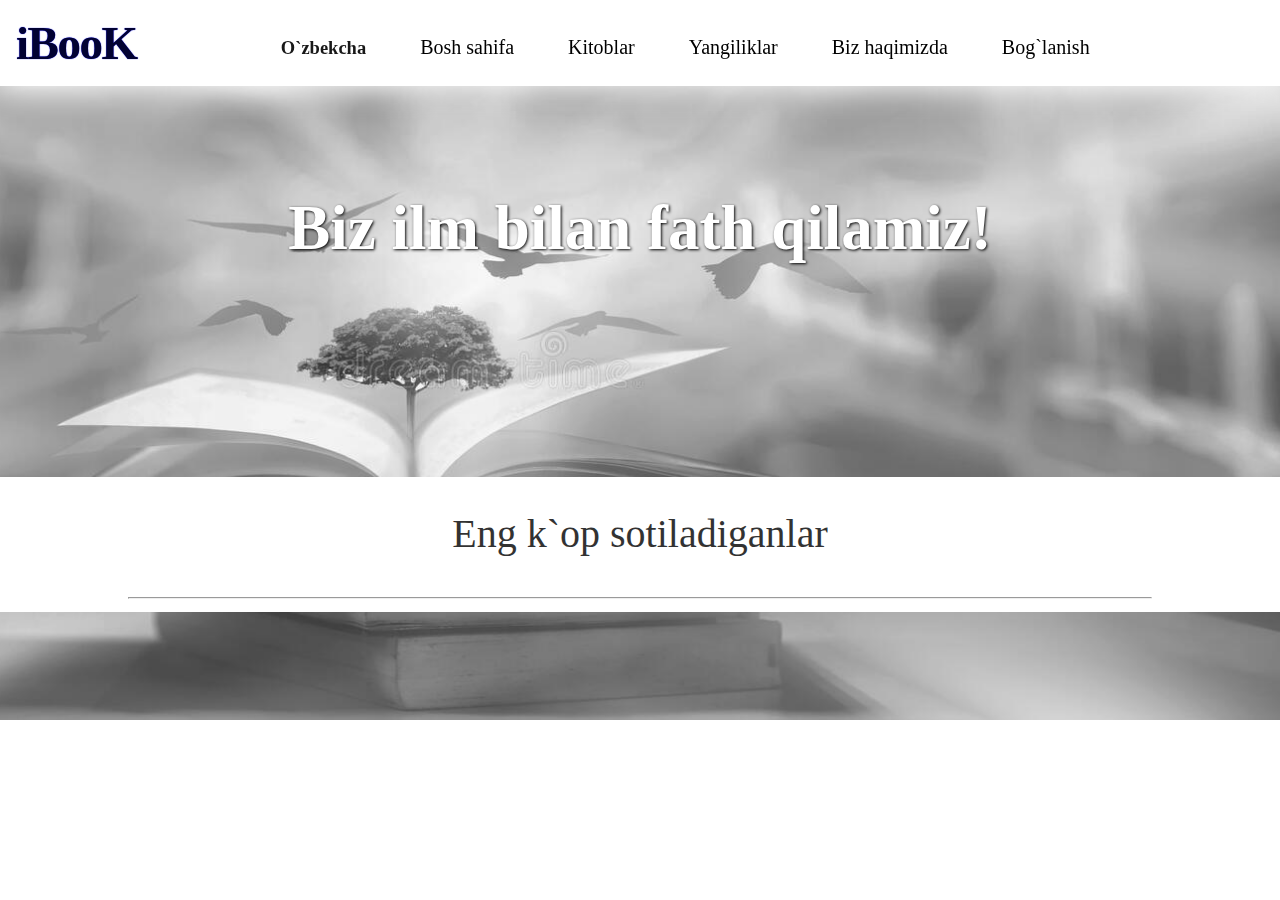
==== index.html @ 7433449e "new" ====
<!DOCTYPE html>
<html lang="en">
<head>
    <meta charset="UTF-8">
    <meta http-equiv="X-UA-Compatible" content="IE=edge">
    <meta name="viewport" content="width=device-width, initial-scale=1.0">
    <title>iBook</title>
    <link rel="icon" href="img/picture for icon title.png">
    <link rel="stylesheet" href="css/style.css">
    <link rel="stylesheet" href="https://cdnjs.cloudflare.com/ajax/libs/font-awesome/6.2.0/css/all.min.css" integrity="sha512-xh6O/CkQoPOWDdYTDqeRdPCVd1SpvCA9XXcUnZS2FmJNp1coAFzvtCN9BmamE+4aHK8yyUHUSCcJHgXloTyT2A==" crossorigin="anonymous" referrerpolicy="no-referrer" />
</head>
<body>
    <!-- header start  -->
    <header>
        <div class="container">
            <nav class="navbar">
                <div class="logo">
                    <h1>iBooK</h1>
                </div>
                <div class="navbar__nav">
                    <a href="#">O`zbekcha</a>
                    <a href="#">Bosh sahifa</a>
                    <a href="#">Kitoblar</a>
                    <a href="#">Yangiliklar</a>
                    <a href="#">Biz haqimizda</a>
                    <a href="#">Bog`lanish</a>
                </div>
                <div class="icon__header">
                    <i class="fa-solid fa-person"></i>
                    <i class="fa-solid fa-cart-shopping"></i>
                    <i class="fa-solid fa-magnifying-glass"></i>
                </div>
            </nav>
        </div>
    </header>
    <!-- header end  -->
    <!-- header banner start  -->
    <div class="banner">
        <div class="container">
          <h2>Biz ilm bilan fath qilamiz!</h2>
        </div>
        <div class="banner__bottom">
          <div class="container">
            <h3>Eng k`op sotiladiganlar</h3>
            <hr>
          </div>
        </div>
    </div>
</body>
</html>
---- css/style.css ----
* {
    margin: 0;
    padding: 0;
    box-sizing: border-box;
}
 /* header start  */
 header {
    padding: 1rem;
    width: 100%;
 }
 .container {
    max-width: 1340px;
    margin: auto;
 }
 .navbar {
    display: flex;
    justify-content: space-between;
 }
 header {
    box-shadow: 2px 2px 30px #fff;
    background-color: #fff;
    position: fixed;
    z-index: 1;
 }
 .navbar h1 {
    font-family: Maiandra GD;
    font-size: 47px;
    color:rgb(2, 2, 51) ;
    letter-spacing: -1.5px;
    text-shadow: 0px 0px 1px blue;
 }
 .navbar__nav {
    margin-top: 20px;
 }
 .navbar__nav a {
    text-decoration: none;
    font-size: 20px;
    padding-left: 25px;
    padding-right: 25px;
    font-family: Maiandra GD;
    color: black;
 }
 .navbar__nav a:hover {
    cursor: pointer;
    color: black;
    opacity: 0.9;
 }
 .navbar__nav a:nth-child(1) {
    font-size: 18.5px;
    font-weight: 600;
    opacity: 0.9;
 }
 .icon__header {
    font-size: 28px;
    margin-top: 20px;
 }
 .icon__header .fa-solid {
    padding-left: 5px;
    padding-right: 5px;
    color:rgb(2, 2, 51) ;
 }
 .icon__header .fa-solid:hover {
    text-shadow: 0px 1px 1px brown;
    cursor: grab;
 }
 /* header end  */
 /* banner start  */
 .banner {
    width: 100%;
    height: 80vh;
    background-image: url(/img/picture\ for\ banner.jpg);
    background-repeat: no-repeat;
    background-size: cover;
    background-position: 100%;
 }
 .banner h2 {
  color: white;
  font-size: 63px;
  padding-top: 15%;
  font-family: Cascadia Code SemiBold;
  text-align: center;
  text-shadow: 1px 1px 3px black;
 }
 .banner__bottom {
    width: 100%;
    height: 15vh;
    background-color: white;
    margin-top: 212px;
 }
 .banner__bottom h3 {
    text-align: center;
    font-family: Maiandra GD;
    padding-top: 33px;
    font-size: 40px;
    font-weight: 200;
    opacity: 0.8;
 }
 .banner__bottom hr {
    background-color: black;
    width: 80%;
    margin: auto;
    margin-top: 40px;
    opacity: 1;
 }
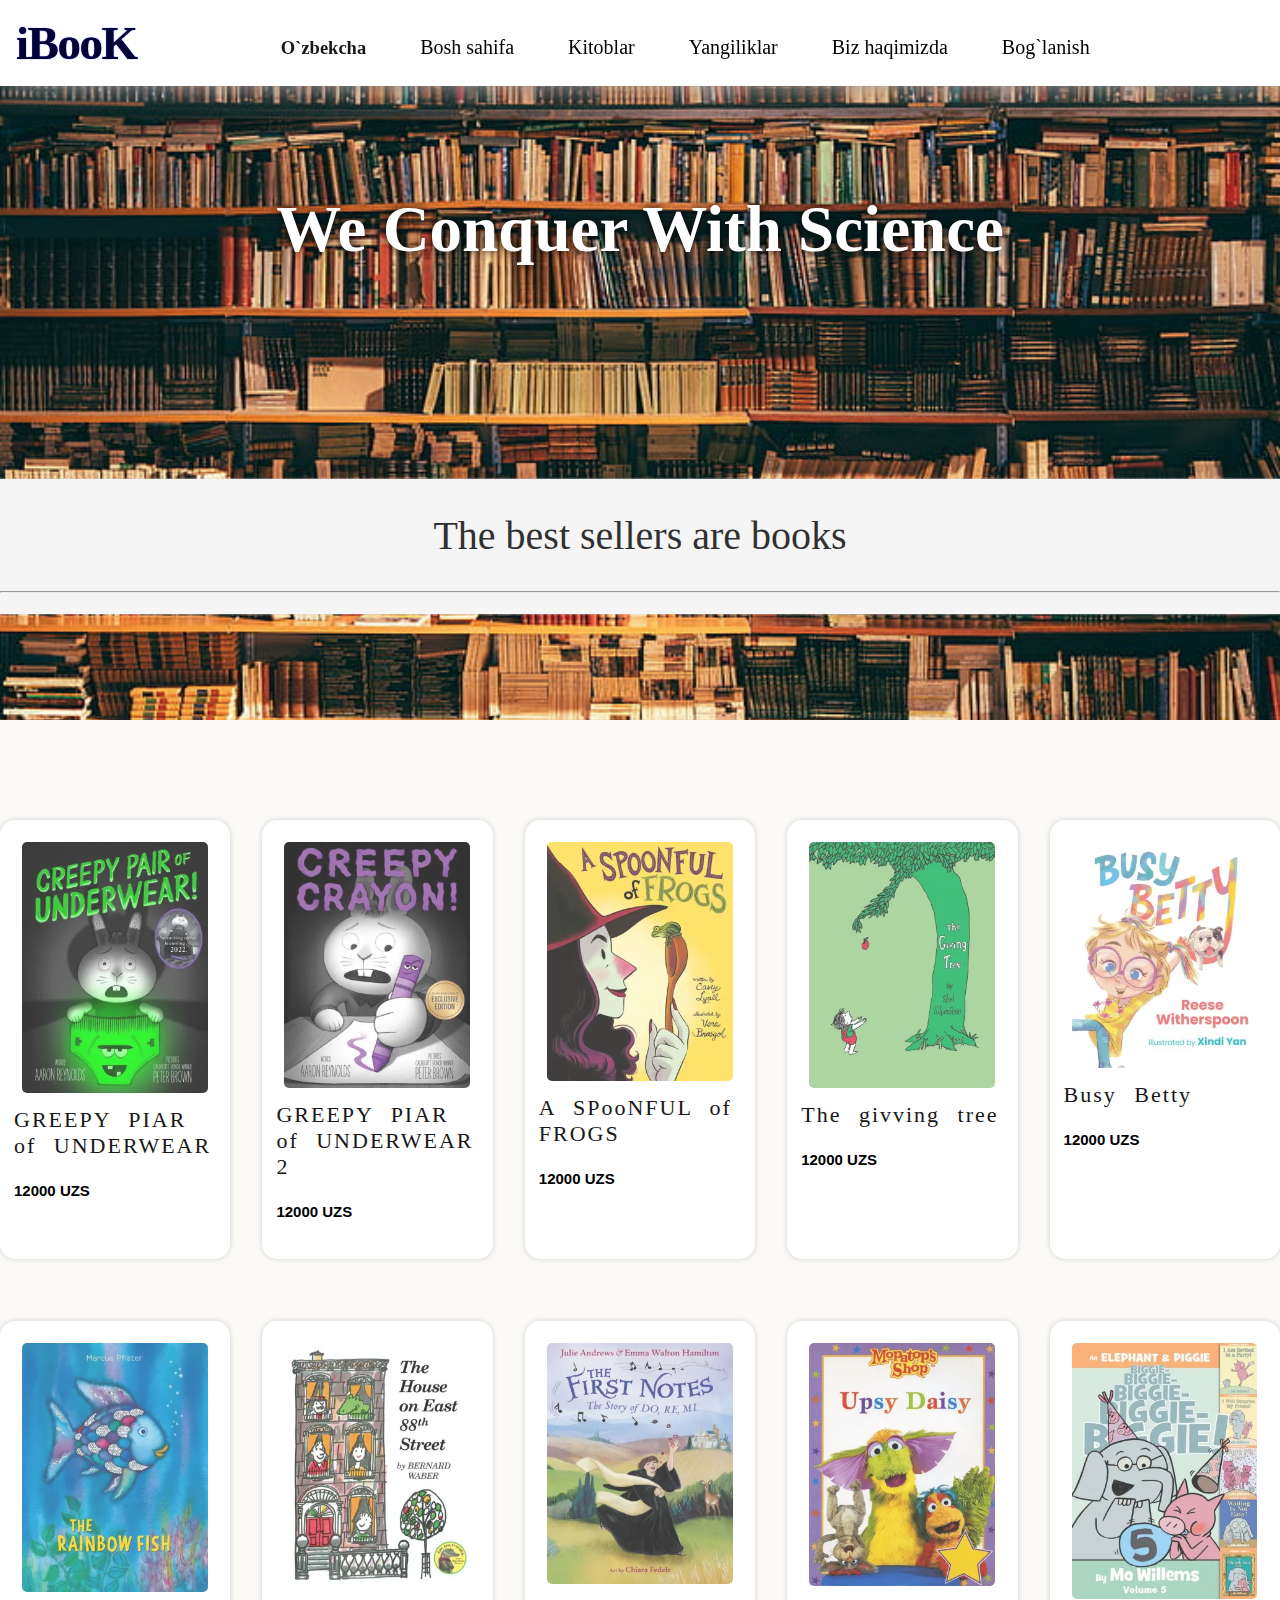
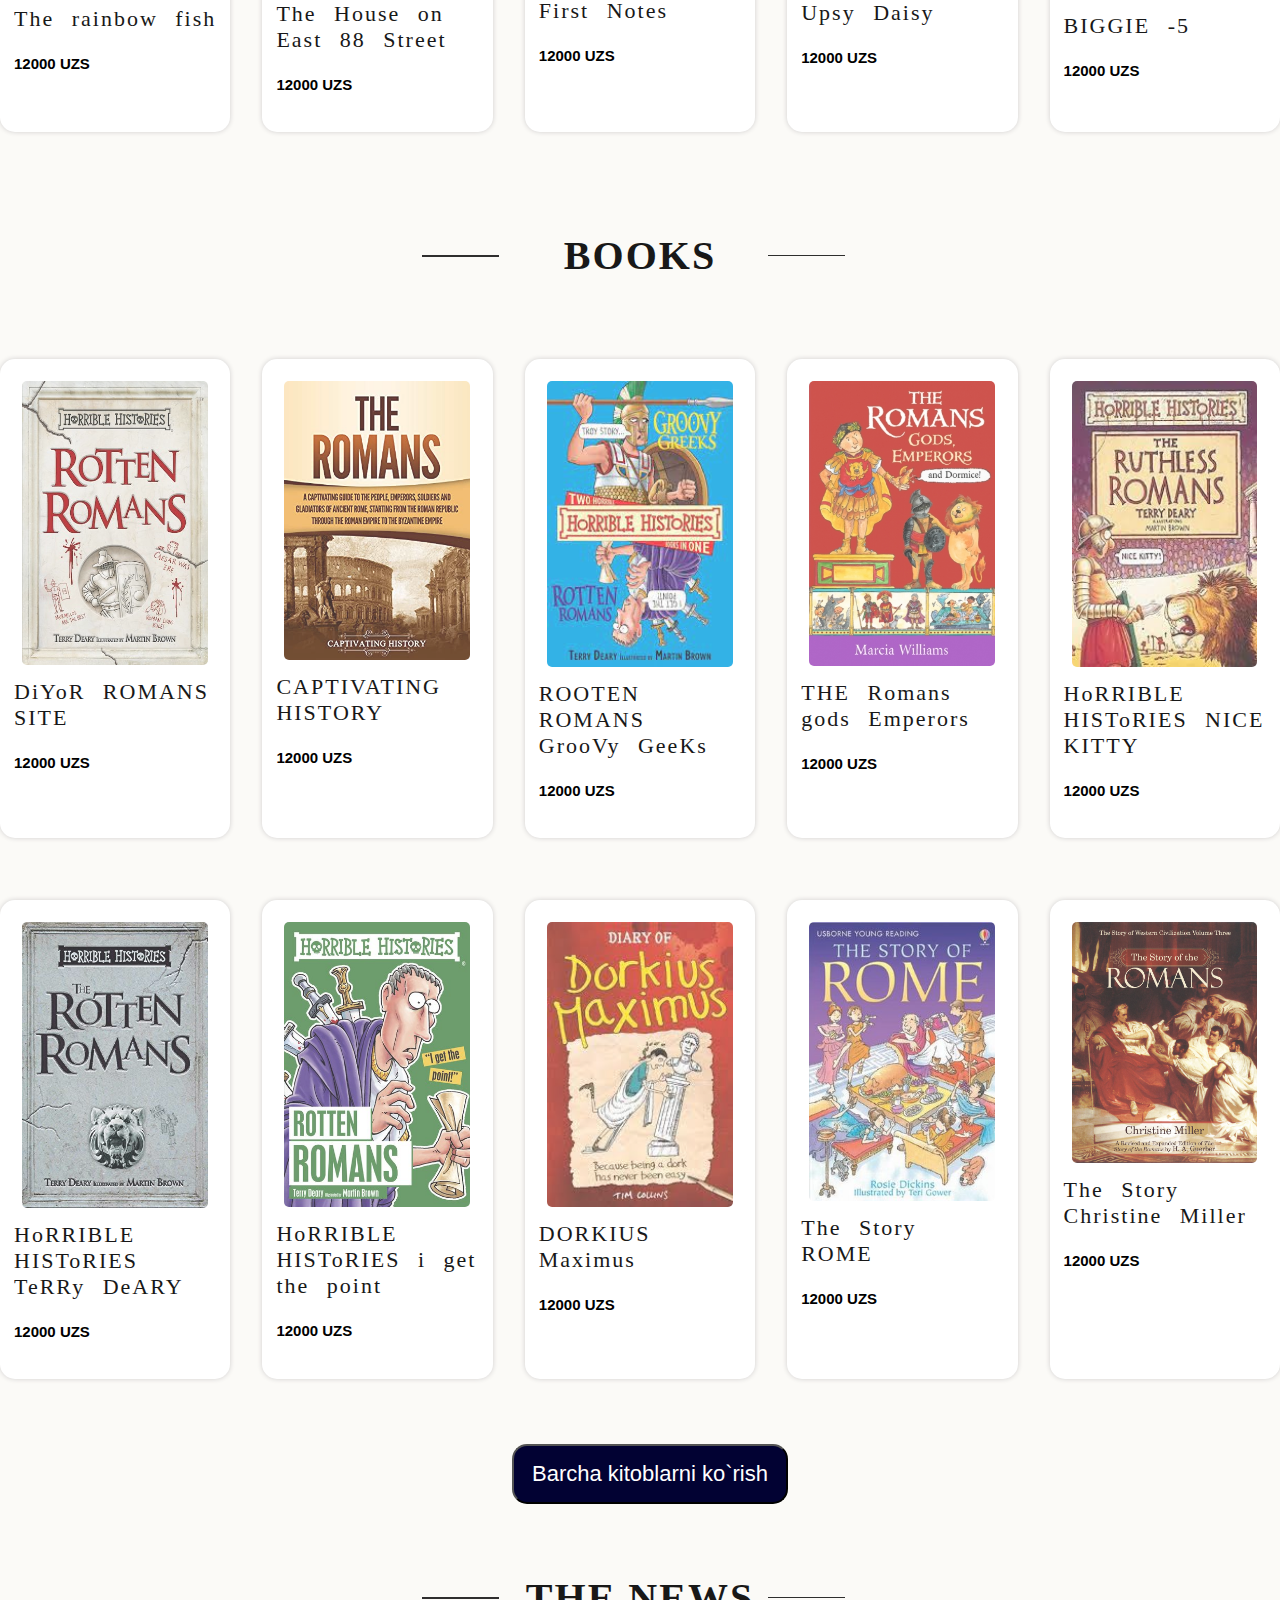
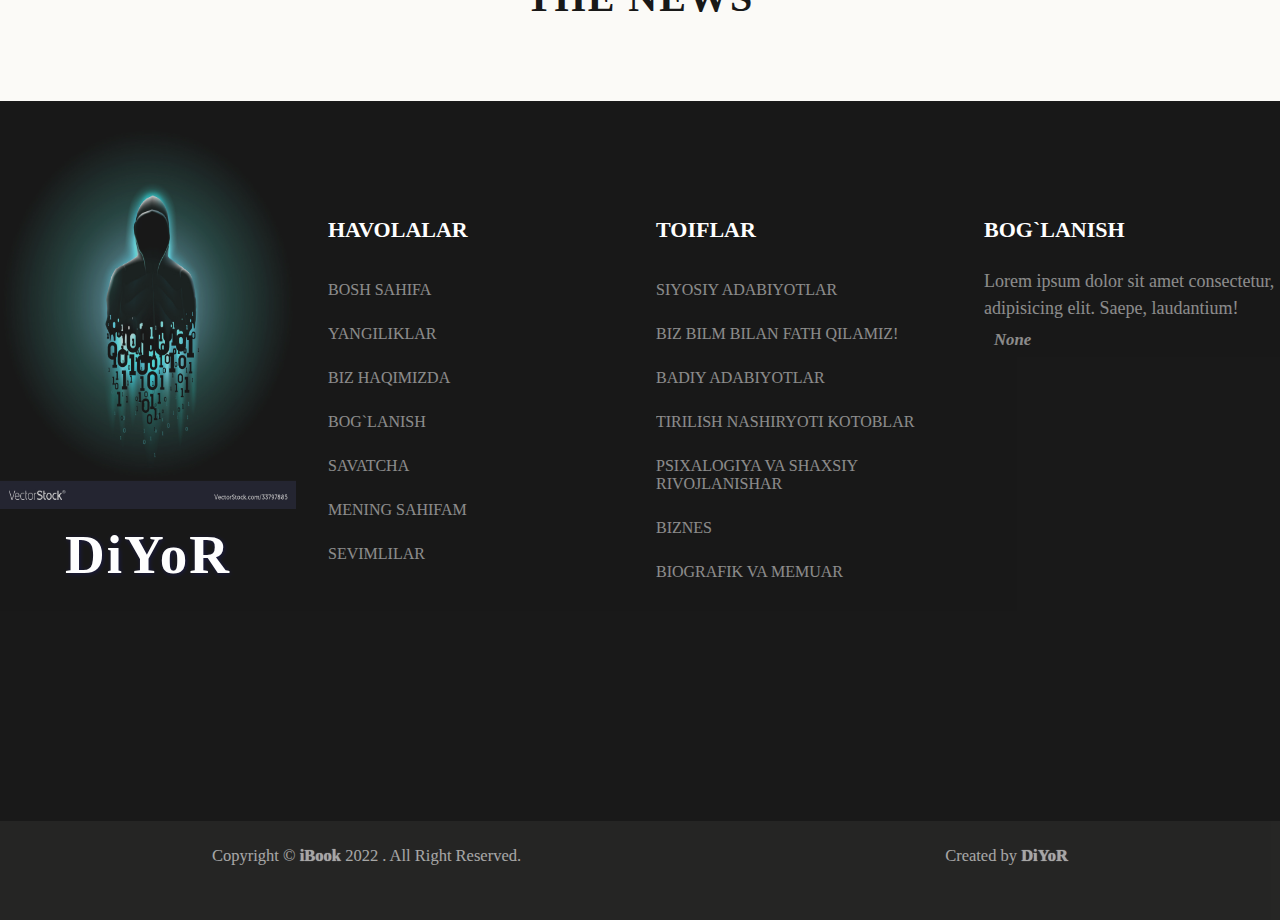
==== commit b9e6be83: "@media left" ====
--- a/index.html
+++ b/index.html
@@ -37,14 +37,433 @@
     <!-- header banner start  -->
     <div class="banner">
         <div class="container">
-          <h2>Biz ilm bilan fath qilamiz!</h2>
+            
+          <h2>we conquer with science</h2>
         </div>
         <div class="banner__bottom">
           <div class="container">
-            <h3>Eng k`op sotiladiganlar</h3>
+            <h3>The best sellers are books</h3>
             <hr>
           </div>
         </div>
     </div>
+    <!-- header end -->
+                                         <!-- section start -->
+    <section class="blog">
+       <div class="container">
+        <div class="blog__content">
+            <div class="blog__item">
+                <div class="blog__img">
+                    <img src="img/picture for book 1.webp" alt="this picture">
+                    <i class="fa-solid fa-heart"></i>
+                    <i class="fa-sharp fa-solid fa-cart-shopping"></i>
+                    <i class="fa-solid fa-eye"></i>
+                </div>
+                <div class="blog__title">
+                    <h3>GREEPY PIAR of UNDERWEAR</h3>
+                    <i class="fa-regular fa-star"></i>
+                    <i class="fa-regular fa-star"></i>
+                    <i class="fa-regular fa-star"></i>
+                    <i class="fa-regular fa-star"></i>
+                    <i class="fa-regular fa-star"></i><br>
+                    <span>12000 UZS</span>
+                </div>
+            </div>
+            <div class="blog__item">
+                <div class="blog__img">
+                    <img src="img/picture for book 2.webp" alt="this picture">
+                    <i class="fa-solid fa-heart"></i>
+                    <i class="fa-sharp fa-solid fa-cart-shopping"></i>
+                    <i class="fa-solid fa-eye"></i>
+                </div>
+                <div class="blog__title">
+                    <h3>GREEPY PIAR of UNDERWEAR 2</h3>
+                    <i class="fa-regular fa-star"></i>
+                    <i class="fa-regular fa-star"></i>
+                    <i class="fa-regular fa-star"></i>
+                    <i class="fa-regular fa-star"></i>
+                    <i class="fa-regular fa-star"></i><br>
+                    <span>12000 UZS</span>
+                </div>
+            </div>
+            <div class="blog__item">
+                <div class="blog__img">
+                    <img src="img/picture for book 3.webp" alt="this picture">
+                    <i class="fa-solid fa-heart"></i>
+                    <i class="fa-sharp fa-solid fa-cart-shopping"></i>
+                    <i class="fa-solid fa-eye"></i>
+                </div>
+                <div class="blog__title">
+                    <h3> A SPooNFUL of FROGS</h3>
+                    <i class="fa-regular fa-star"></i>
+                    <i class="fa-regular fa-star"></i>
+                    <i class="fa-regular fa-star"></i>
+                    <i class="fa-regular fa-star"></i>
+                    <i class="fa-regular fa-star"></i><br>
+                    <span>12000 UZS</span>
+                </div>
+            </div>
+            <div class="blog__item">
+                <div class="blog__img">
+                    <img src="img/picture for book 4.webp" alt="this picture">
+                    <i class="fa-solid fa-heart"></i>
+                    <i class="fa-sharp fa-solid fa-cart-shopping"></i>
+                    <i class="fa-solid fa-eye"></i>
+                </div>
+                <div class="blog__title">
+                    <h3>The givving tree</h3>
+                    <i class="fa-regular fa-star"></i>
+                    <i class="fa-regular fa-star"></i>
+                    <i class="fa-regular fa-star"></i>
+                    <i class="fa-regular fa-star"></i>
+                    <i class="fa-regular fa-star"></i><br>
+                    <span>12000 UZS</span>
+                </div>
+            </div>
+            <div class="blog__item">
+                <div class="blog__img">
+                    <img src="img/picture for book 5.webp" alt="this picture">
+                    <i class="fa-solid fa-heart"></i>
+                    <i class="fa-sharp fa-solid fa-cart-shopping"></i>
+                    <i class="fa-solid fa-eye"></i>
+                </div>
+                <div class="blog__title">
+                    <h3>Busy Betty</h3>
+                    <i class="fa-regular fa-star"></i>
+                    <i class="fa-regular fa-star"></i>
+                    <i class="fa-regular fa-star"></i>
+                    <i class="fa-regular fa-star"></i>
+                    <i class="fa-regular fa-star"></i><br>
+                    <span>12000 UZS</span>
+                </div>
+            </div>
+            <div class="blog__item">
+                <div class="blog__img">
+                    <img src="img/picture for book 6.webp" alt="this picture">
+                    <i class="fa-solid fa-heart"></i>
+                    <i class="fa-sharp fa-solid fa-cart-shopping"></i>
+                    <i class="fa-solid fa-eye"></i>
+                </div>
+                <div class="blog__title">
+                    <h3>The rainbow fish</h3>
+                    <i class="fa-regular fa-star"></i>
+                    <i class="fa-regular fa-star"></i>
+                    <i class="fa-regular fa-star"></i>
+                    <i class="fa-regular fa-star"></i>
+                    <i class="fa-regular fa-star"></i><br>
+                    <span>12000 UZS</span>
+                </div>
+            </div>
+            <div class="blog__item">
+                <div class="blog__img">
+                    <img src="img/picture for book 7.webp" alt="this picture">
+                    <i class="fa-solid fa-heart"></i>
+                    <i class="fa-sharp fa-solid fa-cart-shopping"></i>
+                    <i class="fa-solid fa-eye"></i>
+                </div>
+                <div class="blog__title">
+                    <h3>The House on East 88 Street </h3>
+                    <i class="fa-regular fa-star"></i>
+                    <i class="fa-regular fa-star"></i>
+                    <i class="fa-regular fa-star"></i>
+                    <i class="fa-regular fa-star"></i>
+                    <i class="fa-regular fa-star"></i><br>
+                    <span>12000 UZS</span>
+                </div>
+            </div>
+            <div class="blog__item">
+                <div class="blog__img">
+                    <img src="img/picture for book 8.webp" alt="this picture">
+                    <i class="fa-solid fa-heart"></i>
+                    <i class="fa-sharp fa-solid fa-cart-shopping"></i>
+                    <i class="fa-solid fa-eye"></i>
+                </div>
+                <div class="blog__title">
+                    <h3>First Notes</h3>
+                    <i class="fa-regular fa-star"></i>
+                    <i class="fa-regular fa-star"></i>
+                    <i class="fa-regular fa-star"></i>
+                    <i class="fa-regular fa-star"></i>
+                    <i class="fa-regular fa-star"></i><br>
+                    <span>12000 UZS</span>
+                </div>
+            </div>
+            <div class="blog__item">
+                <div class="blog__img">
+                    <img src="img/picture for book 9.webp" alt="this picture">
+                    <i class="fa-solid fa-heart"></i>
+                    <i class="fa-sharp fa-solid fa-cart-shopping"></i>
+                    <i class="fa-solid fa-eye"></i>
+                </div>
+                <div class="blog__title">
+                    <h3>Upsy Daisy</h3>
+                    <i class="fa-regular fa-star"></i>
+                    <i class="fa-regular fa-star"></i>
+                    <i class="fa-regular fa-star"></i>
+                    <i class="fa-regular fa-star"></i>
+                    <i class="fa-regular fa-star"></i><br>
+                    <span>12000 UZS</span>
+                </div>
+            </div>
+            <div class="blog__item">
+                <div class="blog__img">
+                    <img src="img/picture for book 10.webp" alt="this picture">
+                    <i class="fa-solid fa-heart"></i>
+                    <i class="fa-sharp fa-solid fa-cart-shopping"></i>
+                    <i class="fa-solid fa-eye"></i> 
+                </div>
+                <div class="blog__title">
+                    <h3>BIGGIE -5</h3>
+                    <i class="fa-regular fa-star"></i>
+                    <i class="fa-regular fa-star"></i>
+                    <i class="fa-regular fa-star"></i>
+                    <i class="fa-regular fa-star"></i>
+                    <i class="fa-regular fa-star"></i><br>
+                    <span>12000 UZS</span>
+                </div>
+            </div>
+        </div>
+       </div>
+       <div class="abaut">
+        <div class="container">
+            <div class="abaut__title">
+                <h2>BOOKS</h2>
+            </div>
+            <div class="abaut__content">
+                <div class="abaut__item">
+                    <div class="abaut__img">
+                        <img src="img/abaut picture 1.jpg" alt="this picture">
+                        <i class="fa-solid fa-heart"></i>
+                        <i class="fa-sharp fa-solid fa-cart-shopping"></i>
+                        <i class="fa-solid fa-eye"></i>
+                    </div>
+                    <div class="abaut__titles">
+                        <h3>DiYoR ROMANS SITE</h3>
+                        <i class="fa-regular fa-star"></i>
+                        <i class="fa-regular fa-star"></i>
+                        <i class="fa-regular fa-star"></i>
+                        <i class="fa-regular fa-star"></i>
+                        <i class="fa-regular fa-star"></i><br>
+                        <span>12000 UZS</span>
+                    </div>
+                </div>
+                <div class="abaut__item">
+                    <div class="abaut__img">
+                        <img src="img/abaut picture 2.jpg" alt="this picture">
+                        <i class="fa-solid fa-heart"></i>
+                        <i class="fa-sharp fa-solid fa-cart-shopping"></i>
+                        <i class="fa-solid fa-eye"></i>
+                    </div>
+                    <div class="abaut__titles">
+                        <h3>CAPTIVATING HISTORY</h3>
+                        <i class="fa-regular fa-star"></i>
+                        <i class="fa-regular fa-star"></i>
+                        <i class="fa-regular fa-star"></i>
+                        <i class="fa-regular fa-star"></i>
+                        <i class="fa-regular fa-star"></i><br>
+                        <span>12000 UZS</span>
+                    </div>
+                </div>
+                <div class="abaut__item">
+                    <div class="abaut__img">
+                        <img src="img/abaut picture 3.jpg" alt="this picture">
+                        <i class="fa-solid fa-heart"></i>
+                        <i class="fa-sharp fa-solid fa-cart-shopping"></i>
+                        <i class="fa-solid fa-eye"></i>
+                    </div>
+                    <div class="abaut__titles">
+                        <h3>ROOTEN ROMANS
+                            GrooVy GeeKs
+                        </h3>
+                        <i class="fa-regular fa-star"></i>
+                        <i class="fa-regular fa-star"></i>
+                        <i class="fa-regular fa-star"></i>
+                        <i class="fa-regular fa-star"></i>
+                        <i class="fa-regular fa-star"></i><br>
+                        <span>12000 UZS</span>
+                    </div>
+                </div>
+                <div class="abaut__item">
+                    <div class="abaut__img">
+                        <img src="img/abaut picture 4.jpg" alt="this picture">
+                        <i class="fa-solid fa-heart"></i>
+                        <i class="fa-sharp fa-solid fa-cart-shopping"></i>
+                        <i class="fa-solid fa-eye"></i>
+                    </div>
+                    <div class="abaut__titles">
+                        <h3>THE Romans gods Emperors</h3>
+                        <i class="fa-regular fa-star"></i>
+                        <i class="fa-regular fa-star"></i>
+                        <i class="fa-regular fa-star"></i>
+                        <i class="fa-regular fa-star"></i>
+                        <i class="fa-regular fa-star"></i><br>
+                        <span>12000 UZS</span>
+                    </div>
+                </div>
+                <div class="abaut__item">
+                    <div class="abaut__img">
+                        <img src="img/abaut picture 5.jfif" alt="this picture">
+                        <i class="fa-solid fa-heart"></i>
+                        <i class="fa-sharp fa-solid fa-cart-shopping"></i>
+                        <i class="fa-solid fa-eye"></i>
+                    </div>
+                    <div class="abaut__titles">
+                        <h3>HoRRIBLE HISToRIES
+                            NICE KITTY
+                        </h3>
+                        <i class="fa-regular fa-star"></i>
+                        <i class="fa-regular fa-star"></i>
+                        <i class="fa-regular fa-star"></i>
+                        <i class="fa-regular fa-star"></i>
+                        <i class="fa-regular fa-star"></i><br>
+                        <span>12000 UZS</span>
+                    </div>
+                </div>
+                <div class="abaut__item">
+                    <div class="abaut__img">
+                        <img src="img/abaut picture 6.jpg" alt="this picture">
+                        <i class="fa-solid fa-heart"></i>
+                        <i class="fa-sharp fa-solid fa-cart-shopping"></i>
+                        <i class="fa-solid fa-eye"></i>
+                    </div>
+                    <div class="abaut__titles">
+                        <h3>HoRRIBLE HISToRIES
+                            TeRRy DeARY
+                        </h3>
+                        <i class="fa-regular fa-star"></i>
+                        <i class="fa-regular fa-star"></i>
+                        <i class="fa-regular fa-star"></i>
+                        <i class="fa-regular fa-star"></i>
+                        <i class="fa-regular fa-star"></i><br>
+                        <span>12000 UZS</span>
+                    </div>
+                </div>
+                <div class="abaut__item">
+                    <div class="abaut__img">
+                        <img src="img/abaut picture 7.jpg" alt="this picture">
+                        <i class="fa-solid fa-heart"></i>
+                        <i class="fa-sharp fa-solid fa-cart-shopping"></i>
+                        <i class="fa-solid fa-eye"></i>
+                    </div>
+                    <div class="abaut__titles">
+                        <h3>HoRRIBLE HISToRIES
+                            i get the point
+                        </h3>
+                        <i class="fa-regular fa-star"></i>
+                        <i class="fa-regular fa-star"></i>
+                        <i class="fa-regular fa-star"></i>
+                        <i class="fa-regular fa-star"></i>
+                        <i class="fa-regular fa-star"></i><br>
+                        <span>12000 UZS</span>
+                    </div>
+                </div>
+                <div class="abaut__item">
+                    <div class="abaut__img">
+                        <img src="img/abaut picture 8.jfif" alt="this picture">
+                        <i class="fa-solid fa-heart"></i>
+                        <i class="fa-sharp fa-solid fa-cart-shopping"></i>
+                        <i class="fa-solid fa-eye"></i>
+                    </div>
+                    <div class="abaut__titles">
+                        <h3>DORKIUS Maximus</h3>
+                        <i class="fa-regular fa-star"></i>
+                        <i class="fa-regular fa-star"></i>
+                        <i class="fa-regular fa-star"></i>
+                        <i class="fa-regular fa-star"></i>
+                        <i class="fa-regular fa-star"></i><br>
+                        <span>12000 UZS</span>
+                    </div>
+                </div>
+                <div class="abaut__item">
+                    <div class="abaut__img">
+                        <img src="img/abaut picture 9.jpg" alt="this picture">
+                        <i class="fa-solid fa-heart"></i>
+                        <i class="fa-sharp fa-solid fa-cart-shopping"></i>
+                        <i class="fa-solid fa-eye"></i>
+                    </div>
+                    <div class="abaut__titles">
+                        <h3>The Story ROME</h3>
+                        <i class="fa-regular fa-star"></i>
+                        <i class="fa-regular fa-star"></i>
+                        <i class="fa-regular fa-star"></i>
+                        <i class="fa-regular fa-star"></i>
+                        <i class="fa-regular fa-star"></i><br>
+                        <span>12000 UZS</span>
+                    </div>
+                </div>
+                <div class="abaut__item">
+                    <div class="abaut__img">
+                        <img src="img/abaut picture 10.jpg" alt="this picture">
+                        <i class="fa-solid fa-heart"></i>
+                        <i class="fa-sharp fa-solid fa-cart-shopping"></i>
+                        <i class="fa-solid fa-eye"></i>
+                    </div>
+                    <div class="abaut__titles">
+                        <h3> The Story Christine Miller</h3>
+                        <i class="fa-regular fa-star"></i>
+                        <i class="fa-regular fa-star"></i>
+                        <i class="fa-regular fa-star"></i>
+                        <i class="fa-regular fa-star"></i>
+                        <i class="fa-regular fa-star"></i><br>
+                        <span>12000 UZS</span>
+                    </div>
+                </div>
+            </div>
+            <button class="section__button">Barcha kitoblarni ko`rish</button>
+            <div class="abaut__title">
+                <h2> THE NEWS</h2>
+            </div>
+        </div>
+       </div>
+    </section>
+                               <!-- section end  -->
+                               <!-- bottom start  -->
+    <div class="bottom">
+    <div class="container">
+        <div class="bottom__content">
+            <div class="bottom__item">
+            <img src="img/picture for diyor.jpg" alt="this picture">
+                 <h1>DiYoR</h1>    
+            </div>
+            <div class="bottom__item">
+             <h2>HAVOLALAR</h2>
+             <a href="#">BOSH SAHIFA</a>
+             <a href="#">YANGILIKLAR</a>
+             <a href="#">BIZ HAQIMIZDA</a>
+             <a href="#">BOG`LANISH</a>
+             <a href="#">SAVATCHA</a>
+             <a href="#">MENING SAHIFAM</a>
+             <a href="#">SEVIMLILAR</a>
+            </div>
+            <div class="bottom__item">
+             <h2>TOIFLAR</h2>
+             <a href="#">SIYOSIY ADABIYOTLAR</a>
+             <a href="#">BIZ BILM BILAN FATH QILAMIZ!</a>
+             <a href="#">BADIY ADABIYOTLAR</a>
+             <a href="#">TIRILISH NASHIRYOTI KOTOBLAR</a>
+             <a href="#">PSIXALOGIYA VA SHAXSIY RIVOJLANISHAR</a>
+             <a href="#">BIZNES</a>
+             <a href="#">BIOGRAFIK VA MEMUAR</a>
+            </div>
+            <div class="bottom__item">
+                <h2>BOG`LANISH</h2>
+                <p>Lorem ipsum dolor sit amet consectetur, adipisicing elit. Saepe, laudantium!</p>
+                <i class="fa-solid fa-droplet"><h6>None</h6></i>
+               </div>
+         </div>
+    </div>
+    </div>
+                               <!-- bottom end  -->
+  <div class="bottom__title">
+    <div class="bottom__title_content">
+        <div class="bottom__title__item">
+            <p>Copyright © <span>iBook</span> 2022 . All Right Reserved.</p>
+        </div>
+        <div class="bottom__title__item">
+            <p>Created by <span>DiYoR</span></p>
+        </div>
+    </div>
+  </div>  
+    
 </body>
 </html>--- a/css/style.css
+++ b/css/style.css
@@ -3,7 +3,10 @@
     padding: 0;
     box-sizing: border-box;
 }
- /* header start  */
+body {
+   background-color: rgb(251, 250, 247);
+}
+                                /* HEADER start  */
  header {
     padding: 1rem;
     width: 100%;
@@ -17,7 +20,7 @@
     justify-content: space-between;
  }
  header {
-    box-shadow: 2px 2px 30px #fff;
+    box-shadow: 2px 2px 30px rgb(165, 162, 162);
     background-color: #fff;
     position: fixed;
     z-index: 1;
@@ -63,8 +66,8 @@
     text-shadow: 0px 1px 1px brown;
     cursor: grab;
  }
- /* header end  */
- /* banner start  */
+                              /* header end  */
+                              /* banner start  */
  .banner {
     width: 100%;
     height: 80vh;
@@ -72,20 +75,24 @@
     background-repeat: no-repeat;
     background-size: cover;
     background-position: 100%;
- }
+    margin-bottom: 60px;
+    background-color: rgb(251, 250, 247);
+}
  .banner h2 {
   color: white;
-  font-size: 63px;
+  font-size: 65px;
   padding-top: 15%;
   font-family: Cascadia Code SemiBold;
   text-align: center;
-  text-shadow: 1px 1px 3px black;
+  text-shadow: 0px 0px 10px black;
+  text-transform:capitalize;
  }
  .banner__bottom {
     width: 100%;
     height: 15vh;
-    background-color: white;
+    background-color: whitesmoke;
     margin-top: 212px;
+    box-shadow: 0px 0px 2px rgb(216, 216, 216);
  }
  .banner__bottom h3 {
     text-align: center;
@@ -97,10 +104,401 @@
  }
  .banner__bottom hr {
     background-color: black;
-    width: 80%;
+    width: 100%;
     margin: auto;
-    margin-top: 40px;
+    margin-top: 32px;
     opacity: 1;
  }
+                            /* .banner end  */
+                            /* SECTION start  */
+   /* .blog start                           */
+ .blog {
+   margin-top: 100px;
+   margin-bottom: 20px;
+ }                      
+ .blog__content {
+   display: grid;
+   grid-template-columns: repeat(5,1fr);
+   gap: 2rem;
+   margin-bottom: 20px;
+ }
+ .blog__item {
+   box-shadow: 0px 0px 5px rgb(208, 206, 206);
+   padding: 12px 12px 38px 12px;
+   background-color: white;
+   border-radius: 15px;
+   margin-bottom: 30px;
+ }
+.blog__img img {
+   width: 90%;
+   height: 60%;
+   border-radius: 5px;
+   opacity: 0.8;
+   margin-left: 10px;
+   margin-top: 10px;
+}
+.blog__img {
+   position: relative;
+}
+/* heasrt start  */
+.blog__img .fa-heart {
+   padding: 9px 9px 8px 9px;
+   background-color: rgb(26, 25, 25);
+   border-radius: 100%;
+   opacity: 1;
+   color: #fff;
+   font-size: 19px;
+   transition: ease 2s;
+   display: none;
+}
+.blog__img .fa-heart {
+   position: absolute;
+   top: 80%;
+   left: 10%;
+}
+.blog__img:hover .fa-heart {
+   display: block;
+   transition: ease 2s;
+   cursor: pointer;
+}
+/* heart end  */
+/* shopiing start  */
+.blog__img .fa-cart-shopping {
+   padding: 10px 9px 10px 9px;
+   background-color: rgb(26, 25, 25);
+   border-radius: 100%;
+   opacity: 1;
+   color: #fff;
+   font-size: 17px;
+   transition: ease 1s; 
+   display: none;
+}
+.blog__img .fa-cart-shopping {
+   position: absolute;
+   top: 80%;
+   left: 38%;
+}
+.blog__img:hover .fa-cart-shopping {
+   display: block;
+   transition: ease 1s;
+   cursor: pointer;
+}
+ /* shopiing end  */
+ /* eye start  */
+.blog__img .fa-eye {
+   padding: 9px 9px 8px 9px;
+   background-color: rgb(26, 25, 25);
+   border-radius: 100%;
+   opacity: 1;
+   color: #fff;
+   font-size: 19px;
+   transition: ease 2s;
+   display: none;
+}
+.blog__img .fa-eye {
+   position: absolute;
+   top: 80%;
+   left: 68%;
+}
+.blog__img:hover .fa-eye {
+   display: block;
+   transition: ease 2s;
+   cursor: pointer;
+}
+/* eye end  */
+.blog__img .fa-solid:hover{
+   background-color: rgb(5, 5, 87);
+   z-index: 1;
+}
 
 
+
+.blog__title h3 {
+   font-family: Bahnschrift SemiCondensed;
+   font-weight: 350;
+   font-size: 22px;
+   letter-spacing: 2px;
+   word-spacing: 10px;
+   margin-left: 2px;
+   margin-top: 10px;
+   margin-bottom: 5px;
+   opacity: 0.9;
+}
+.blog__title i {
+   padding-left: 2px;
+   padding-right: 2px;
+   opacity: 1;
+   margin-bottom: 10px;
+   font-weight: 300;
+}
+.blog__title span {
+   font-size: 15px;
+   font-family: sans-serif;
+   margin-left: 2px;
+   font-weight: 600;
+}
+/* .blog end  */
+/* abaut start  */
+.abaut {
+   margin-top: 20px;
+}
+.abaut__title h2 {
+   text-align: center;
+   font-size: 40px;
+   font-family: Maiandra GD;
+   margin-top: 70px;
+   opacity: 0.9;
+   letter-spacing: 2px;
+   margin-bottom: 80px;
+   position: relative;
+}
+.abaut__title h2::after {
+   content: "";
+   background-color: black;
+   position: absolute;
+   width: 6%;
+   border-bottom: 1.5px solid black;
+   top:50%;
+   left: 60%;
+   opacity: 0.9;
+}
+.abaut__title h2::before {
+   content: "";
+   position: absolute;
+   width: 6%;
+   border-bottom: 2px solid black;
+   top: 50%;
+   left: 33%;
+   opacity: 0.9;
+}
+.abaut__content { 
+   display: grid;
+   grid-template-columns: repeat(5,1fr);
+   gap: 2rem;
+   margin-bottom: 20px;
+}
+.abaut__item {
+   box-shadow: 0px 0px 5px rgb(208, 206, 206);
+   padding: 12px 12px 38px 12px;
+   background-color: white;
+   border-radius: 15px;
+   margin-bottom: 30px;
+ }
+.abaut__img img {
+   width: 90%;
+   height: 60%;
+   border-radius: 5px;
+   opacity: 0.8;
+   margin-left: 10px;
+   margin-top: 10px;
+}
+
+.abaut__titles h3 {
+   font-family: Bahnschrift SemiCondensed;
+   font-weight: 350;
+   font-size: 22px;
+   letter-spacing: 2px;
+   word-spacing: 10px;
+   margin-left: 2px;
+   margin-top: 10px;
+   margin-bottom: 5px;
+   opacity: 0.9;
+}
+.abaut__titles i {
+   padding-left: 2px;
+   padding-right: 2px;
+   opacity: 1;
+   margin-bottom: 10px;
+   font-weight: 300;
+}
+.abaut__titles span {
+   font-size: 15px;
+   font-family: sans-serif;
+   margin-left: 2px;
+   font-weight: 600;
+}
+.abaut__img {
+   position: relative;
+}
+/* heasrt start  */
+.abaut__img .fa-heart {
+   padding: 9px 9px 8px 9px;
+   background-color: rgb(26, 25, 25);
+   border-radius: 100%;
+   opacity: 1;
+   color: #fff;
+   font-size: 19px;
+   transition: ease 2s;
+   display: none;
+}
+.abaut__img .fa-heart {
+   position: absolute;
+   top: 80%;
+   left: 10%;
+}
+.abaut__img:hover .fa-heart {
+   display: block;
+   transition: ease 2s;
+   cursor: pointer;
+}
+/* heart end  */
+/* shopiing start  */
+.abaut__img .fa-cart-shopping {
+   padding: 10px 9px 10px 9px;
+   background-color: rgb(26, 25, 25);
+   border-radius: 100%;
+   opacity: 1;
+   color: #fff;
+   font-size: 17px;
+   transition: ease 1s; 
+   display: none;
+}
+.abaut__img .fa-cart-shopping {
+   position: absolute;
+   top: 80%;
+   left: 38%;
+}
+.abaut__img:hover .fa-cart-shopping {
+   display: block;
+   transition: ease 1s;
+   cursor: pointer;
+}
+ /* shopiing end  */
+ /* eye start  */
+.abaut__img .fa-eye {
+   padding: 9px 9px 8px 9px;
+   background-color: rgb(26, 25, 25);
+   border-radius: 100%;
+   opacity: 1;
+   color: #fff;
+   font-size: 19px;
+   transition: ease 2s;
+   display: none;
+}
+.abaut__img .fa-eye {
+   position: absolute;
+   top: 80%;
+   left: 68%;
+}
+.abaut__img:hover .fa-eye {
+   display: block;
+   transition: ease 2s;
+   cursor: pointer;
+}
+/* eye end  */
+.abaut__img .fa-solid:hover{
+   background-color: rgb(5, 5, 87);
+   z-index: 1;
+}
+.section__button {
+   margin-left: 40%;
+   padding: 15px 18px 15px 18px; 
+   border-radius: 15px;
+   font-size: 22px;
+   background-color: rgb(2, 2, 51);
+   color: #fff;
+   margin-top: 15px;
+   font-family: sans-serif;
+}
+.section__button:hover {
+   cursor: pointer;
+}
+                             /* SECTION end  */
+.bottom {
+   background-color: black;
+   opacity: 0.9;
+   height: 80vh;
+}                            
+.bottom__content {
+  display: grid;
+  grid-template-columns: repeat(4,1fr);
+  gap: 2rem;
+}
+.bottom__item img {
+  width: 100%;
+  height: 80%;
+  opacity: 0.8;
+  margin-top: 10px;
+}                        
+.bottom__content a {
+   display: block;
+   text-decoration: none;
+}
+.bottom__item {
+   margin-top:5.5%;
+}
+.bottom__item h1 {
+  font-family: Magneto;
+  color: #fff;
+  text-align: center;
+  margin-top: 10px;
+  font-size: 55px;
+  letter-spacing: 2px;
+  text-shadow: 1px 1px 5px rgb(2, 2, 51);
+}
+.bottom__item h2 {
+    color: #fff;
+    margin-top: 100px;
+    margin-bottom:25px ;
+    font-family: Bahnschrift;
+    font-size: 22px;
+}
+.bottom__item a {
+  color: #fff;
+  opacity: 0.5;
+  padding-top: 13px;
+  padding-bottom: 13px;
+  font-family: Candara;
+  transition: ease 0.5;
+  font-size: 16px;
+}
+.bottom__item a:hover {
+   opacity: 1;
+   transition: ease 0.5;
+}
+.bottom__item p {
+   color: #fff;
+   opacity: 0.5;
+   font-size: 18px;
+   font-family:Candara;
+   line-height: 27px;
+}
+.fa-droplet {
+   color: #fff;
+   opacity: 0.5;
+   padding-right: 10px;
+   font-family: sans-serif;
+   margin-top: 40px;
+   font-size: 25px;
+}
+h6 {
+   display: inline-block;
+   margin-left: 10px;
+   font-family: Candara;
+}
+
+                                   /* bottom end  */
+                                   /* bottom titile  */
+.bottom__title {
+   height: 11vh;
+   background-color: black;
+   opacity: 0.85;
+}                                  
+.bottom__title_content {
+   display: flex;
+   justify-content: space-around;
+}
+.bottom__title__item p
+{
+   color: #fff;
+    opacity: 0.6;
+   font-family: Maiandra GD;
+   font-size: 16.5px;
+   margin-top: 25px;
+}
+.bottom__title__item p span {
+   font-weight: 600;
+   opacity: 1;
+   text-shadow: 0px 0px 1px white;
+   
+}
